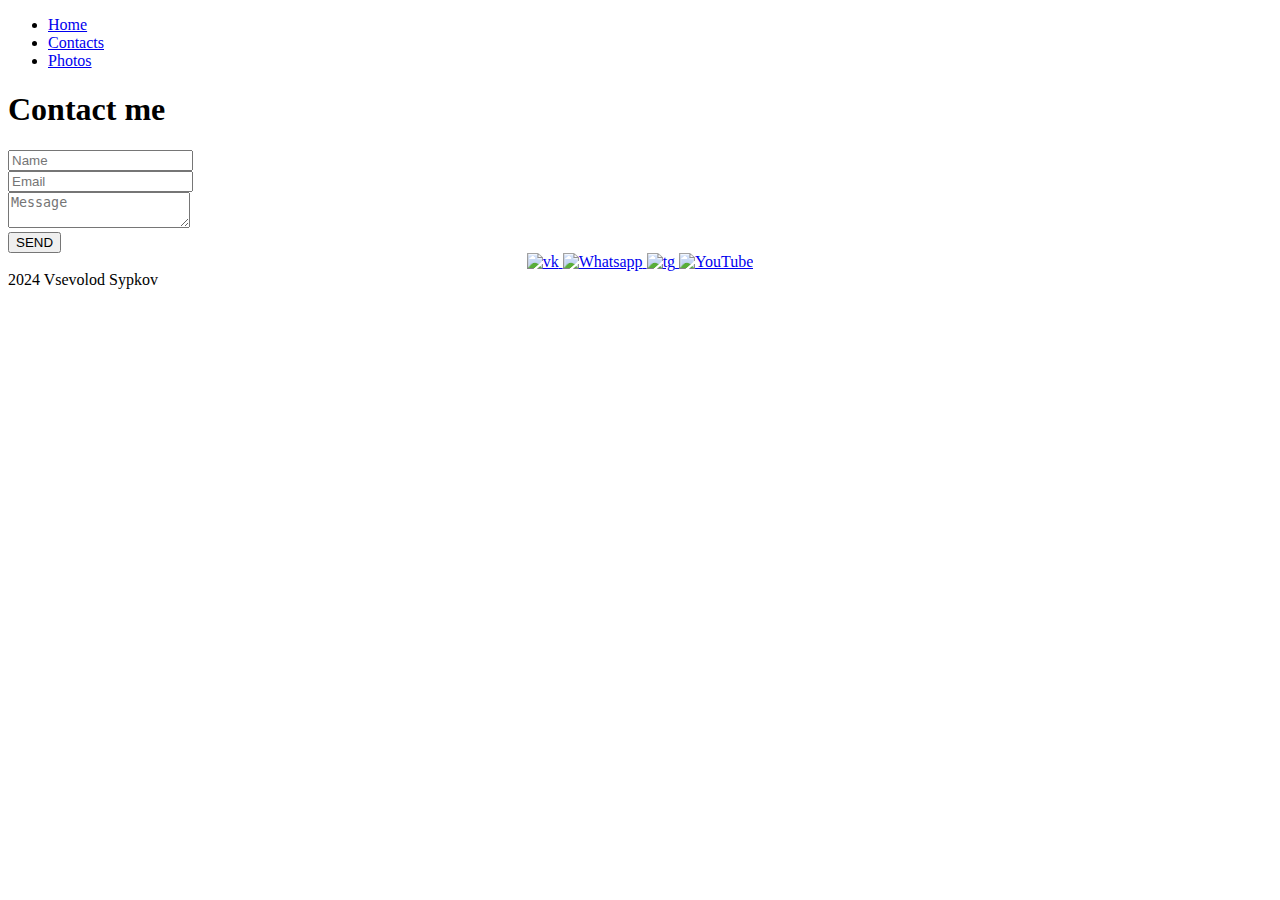
==== Contacts.html @ c21c24d0 "Add files via upload" ====
<!DOCTYPE html>
<html>
 <head>
  <title>Sypkov V.M. - Contacts</title>
  <link rel="stylesheet" href="css/main.css">
  <link rel="shortcut icon" href="image/rus.png" />
 </head>
 <body>
 	<header>
 		<ul class="menu">
 			<li><a href="index.html#html" >Home</a></li>
 			<li><a href="#contacts"class="active">Contacts</a></li>
 			<li><a href="Photos.html#Photos">Photos</a></li>
 		</ul>
 	</header>
<a name="contacts"></a>
 	<div class= "contacts">
 		<h1>Contact me</h1>
 		<form>
 			<input type="text" name="name" placeholder= "Name" required/><br/>
 			<input type="email" name="email" placeholder= "Email" required/><br/>
 			<textarea name="message" placeholder="Message" required></textarea><br/>
			<input type="submit" value="SEND" class="submit"/>
 		</form>
 	</div>

	 <footer id="footer">
		<div align ="center" class= "social_media">
			<a href="https://vk.com/cbi4cbi4cbi4" target="_blank" title="Мой vk">
				<img width="3%" alt="vk" src="image/vk.png">
			</a>
			<a href="https://wa.me/+79094578654" target="_blank" title="Мой Whatsapp">
				<img width="3%" alt="Whatsapp" src="image/whatsapp.png">
			</a>
			<a href="https://t.me/cbl4cbl4cbl4" target="_blank" title="Мой tg">
				<img width="3%" alt="tg" src="image/telega.png">
			</a>
			<a href="https://www.youtube.com/channel/UCiaIEMGvbzi0YlLs8QeHLQQ?view_as=subscriber" target="_blank" title="Мой YouTube">
				<img width="3%" alt="YouTube" src="image/youtube.png">
			</a>
		</div>
		<div class="copyright"> 2024 Vsevolod Sypkov </div>
	</footer>
 </body>
</html>
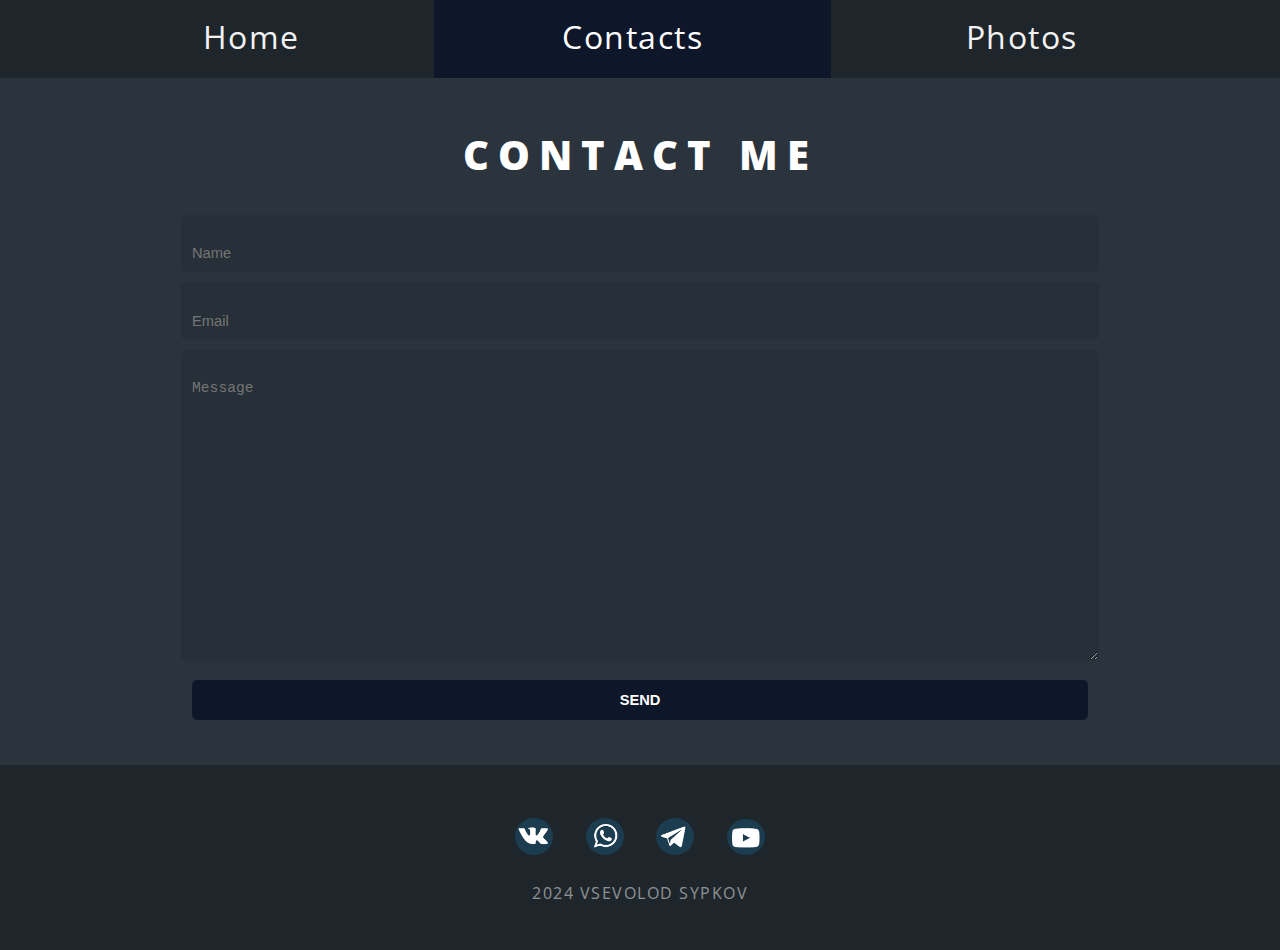
==== commit 76074625: "Add files via upload" ====
--- a/Contacts.html
+++ b/Contacts.html
@@ -3,6 +3,7 @@
  <head>
   <title>Sypkov V.M. - Contacts</title>
   <link rel="stylesheet" href="css/main.css">
+  <link rel="stylesheet" href="css/res.css">
   <link rel="shortcut icon" href="image/rus.png" />
  </head>
  <body>
--- a/css/main.css
+++ b/css/main.css
@@ -0,0 +1,256 @@
+@import url("https://fonts.googleapis.com/css?family=Open+Sans:400,400italic,600,600italic,800,800italic");
+
+h1, h2 {
+		color: #fff;
+		font-weight: 800;
+		letter-spacing: 0.225em;/*em = размер шрифта*/
+		line-height: 1em;
+		margin: 0 0 1em 0;
+		text-transform: uppercase; /*Вывод заглавными буквами*/
+	}
+.menu li{
+  	  display: inline; /*Горизонтальное отображение*/
+	  list-style: none;
+	  display: inline;
+  }
+
+  .menu {
+  	overflow: hidden; /*Отображение области внутри элемента*/
+  	list-style-type: none;  
+  	background-color: #1e252b; /*Цвет фона меню*/
+  	margin: 0px; /*Расстояние между блоками*/
+  	padding: 5em 0 5em; /*Расстояние от края блока до текста*/
+  	position: fixed;
+  	width: 100%;
+  	z-index: 9999;
+	text-align: center;
+  }
+
+  .menu a {
+  	text-decoration: none; /*Убирается подчёркивание ссылок*/ 
+  	text-align: center; /*Размещение текста по центру*/
+  	color: #f2f2f2; /*Цвет текста ссылок*/
+  	font-size: xx-large; /*Размер шрифта*/
+  	padding: 10%; /*Поля вокруг текста*/
+
+  }
+
+  .menu a:hover {
+  	/*Наведение на ссылку*/
+  	background-color: #ddd; /*Изменение цвета фона*/
+  	color: black; /*Изменение цвета текста*/
+  }
+
+  .menu a.active {
+  	/*Для активной ссылки*/
+	background-color: #0e1629; /*Изменение цвета фона*/
+  	color: white; /*Изменение цвета текста*/
+  }
+   .social_media img:hover {
+  	width: 2%;
+    opacity: .8;
+	}
+
+	.social_media img{
+
+		width: 10%;
+		margin: 5%;
+
+	}
+
+  #back {
+	position: relative;
+
+  }
+
+  #back::before {
+  	/*before - отображение изображения до текста*/
+  	position: absolute;
+  	top: 0;/*Расстояние от верхнего*/
+    left: 0; /*Левого*/
+    bottom: 0; /*Нижнего*/
+    right: 0; /*И правого края*/
+  	background: url(../image/backgroung_pict.jpg); /*Изображение на фоне*/
+	background-repeat:no-repeat;
+  	opacity: .5; /*Затемнение*/
+  	content: ""; /*Содержимое*/
+  	z-index: -1; /*Размещение по z-оси элемента*/
+  }
+
+	#banner {
+		display: flex; /*Раcтягивание на всю ширину*/
+		flex-direction: column; /*Главная ось располагается вертикально и направлена сверху вниз.*/
+		justify-content: center;/*Флексы выравниваются по центру строки.*/
+		cursor: default;
+		height: 100vh;
+		min-height: 35em;
+		overflow: hidden;
+		position: relative;
+		text-align: center;
+	}
+
+	body {
+		color: #fff;
+		font-family: "Open Sans", Helvetica, sans-serif;
+		font-size: 15pt;
+		font-weight: 400;
+		letter-spacing: 0.075em;
+		line-height: 1.65em;
+		background-color: #1e252b;
+	}
+
+	#banner h2 {
+			transform: scale(1);/*исходный масштаб*/
+			transition: transform 0.5s ease, opacity 0.5s ease;
+			display: inline-block;
+			font-size: 1.75em;
+			opacity: 1;
+			padding: 0.35em 1em;
+			position: relative;
+			z-index: 1;
+		}
+
+		#banner h2:before, #banner h2:after {
+				transition: width 0.85s ease;
+				transition-delay: 0.25s;
+				background: #fff;
+				content: '';
+				display: block;
+				height: 2px;
+				position: absolute;
+				width: 100%;
+			}
+
+			#banner h2:before {
+				top: 0;
+				left: 0;
+			}
+
+			#banner h2:after {
+				bottom: 0;
+				right: 0;
+			}
+
+		#banner p {
+			letter-spacing: 0.225em;
+			text-transform: uppercase;
+		}
+
+			#banner p a {
+				color: inherit;
+			}
+			a {
+				text-decoration: none;
+			}
+
+#footer{
+	text-align: center;
+	padding: 2em 0 2em 0;
+}
+#footer .copyright{
+	padding: 0;
+	text-transform:uppercase;
+	font-size: 2em;
+	color: rgba(255,255,255,0.5);
+}
+
+* {
+	margin: 0;
+}
+#one, #two {
+	background-color: black;
+	text-align: center;
+	padding: 4em 0 2em 0; 
+}
+.about {
+	margin: 0;
+	background-color: #2b343d;
+	display: flex;
+	align-items: center;
+}
+.about .image {
+	order: 1;
+}
+.about .image img{
+border-radius: 0;
+width: 100%;
+
+}
+.about .content {
+	order: 2;
+	padding: 2em 4em 0.1em 4em;
+}
+.university {
+	margin:  0;
+	background-color: #273038;
+	display: flex;
+}
+.university .image{
+	order: 2;
+}
+.university .content{
+	order: 1;
+	padding: 2em 4em 0.1em 4em;
+	text-align: left;
+}
+.university .image img{
+	border-radius: 0;
+    width: 100%;
+}
+.arrow {
+      width: 60px;
+      height: 60px;
+      border-top: 10px solid #6E18C0;
+      border-right: 10px solid #6E18C0;
+      margin-right: 60px;
+  }    
+  .arrow-bottom {
+      transform: rotate(135deg);
+      display: block;
+      margin-left: auto;
+      margin-right: auto; }
+
+       .contacts {
+      	background-color: #2b343d;
+      	text-align: center;
+      	padding: 15vh 0 5vh 0;
+      	min-height: 60vh;
+      }
+      
+   .submit {
+    background-color: #0e1629;
+    padding: 60px 200px;
+    border-radius: 5px;
+    cursor: pointer;
+    color: #ffffff;
+    border: none;
+    outline: none;
+    margin: 0;
+    font-weight: bold;
+}
+.submit:hover{
+    opacity: .5;
+}
+textarea{
+    height: 30vh;
+}
+input, textarea {
+    margin-bottom: 10px;
+    font-size: 11pt;
+    padding: 2em 10px 10px;
+    border: 1px solid #273038;
+    background-color: #273038;
+    color: #787575;
+    border-radius: 5px;
+    width: 70%;
+}
+
+.photos {
+	text-decoration: none;
+	background-color: #2b343d;
+}
+
+.images{
+	padding: 4em 0 0 0;
+}
+
--- a/css/res.css
+++ b/css/res.css
@@ -0,0 +1,31 @@
+@media (min-width:1080px){
+    .menu {
+        padding: 1em 0 1em;
+    }
+
+    .social_media img{
+
+		width: 3%;
+        margin: 1%
+		
+	}
+
+    #footer .copyright{
+        padding: 0;
+        text-transform:uppercase;
+        font-size: 0.8em;
+        color: rgba(255,255,255,0.5);
+    }
+
+    .submit {
+        background-color: #0e1629;
+        padding: 12px 45px;
+        border-radius: 5px;
+        cursor: pointer;
+        color: #ffffff;
+        border: none;
+        outline: none;
+        margin: 0;
+        font-weight: bold;
+    }
+}
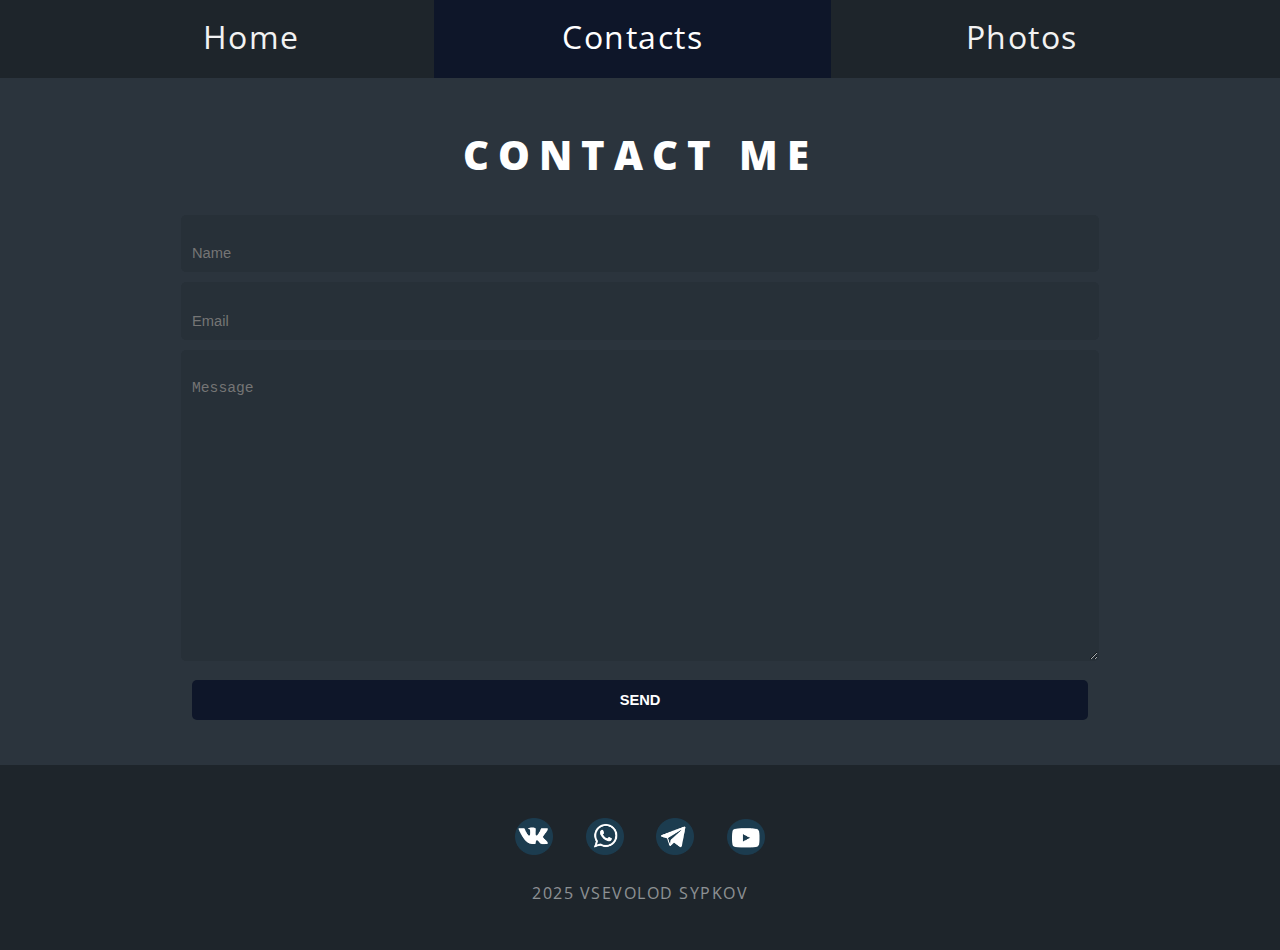
==== commit 158e6ff5: "Update Contacts.html" ====
--- a/Contacts.html
+++ b/Contacts.html
@@ -40,7 +40,7 @@
 				<img width="3%" alt="YouTube" src="image/youtube.png">
 			</a>
 		</div>
-		<div class="copyright"> 2024 Vsevolod Sypkov </div>
+		<div class="copyright"> 2025 Vsevolod Sypkov </div>
 	</footer>
  </body>
-</html>+</html>
--- a/css/res.css
+++ b/css/res.css
@@ -1,4 +1,4 @@
-@media (min-width:1080px){
+@media (min-width:1200px){
     .menu {
         padding: 1em 0 1em;
     }
